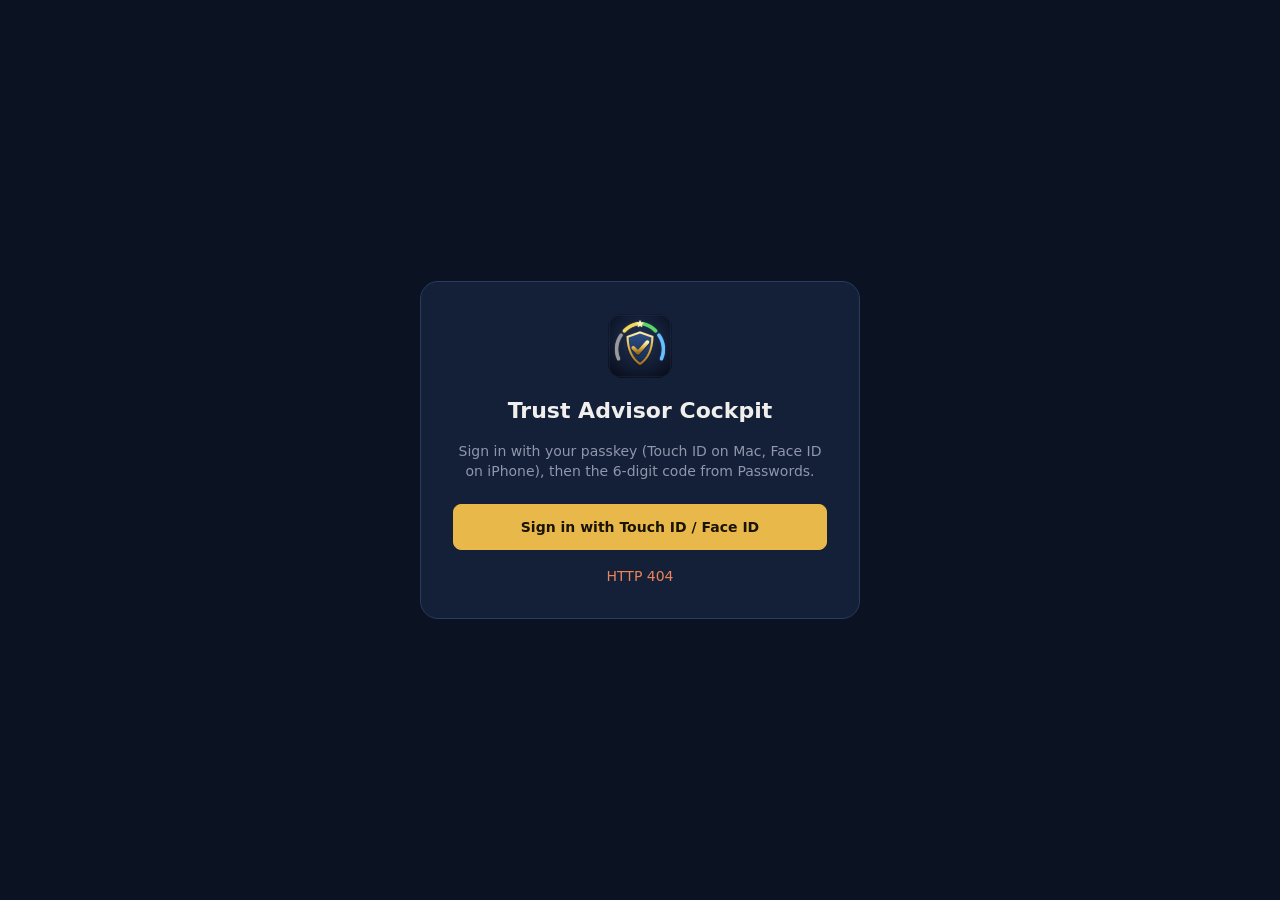
==== server/trustnet/static/admindash/index.html @ f4380b39 "Admin cockpit at /admindash: passkey (Touch ID / Face ID) + TOTP, live data - WebAuthn passkeys (use" ====
<!doctype html>
<html lang="en">
<head>
<meta charset="utf-8">
<meta name="viewport" content="width=device-width, initial-scale=1">
<meta name="robots" content="noindex, nofollow">
<title>Trust Advisor · Cockpit</title>
<link rel="icon" href="logo.png">
<link rel="stylesheet" href="app.css">
</head>
<body>
<div id="tooltip" class="tooltip" role="tooltip" hidden></div>

<!-- Auth: login and one-time setup -->
<main id="auth" class="auth" hidden>
  <div class="auth-card">
    <img src="logo.png" alt="" class="auth-logo" width="64" height="64">
    <h1>Trust Advisor Cockpit</h1>
    <div id="auth-login">
      <p class="muted">Sign in with your passkey (Touch ID on Mac, Face ID on iPhone), then the 6-digit code from Passwords.</p>
      <button id="btn-passkey" class="primary">Sign in with Touch ID / Face ID</button>
      <form id="form-code" hidden>
        <label for="code">Verification code from Passwords</label>
        <input id="code" name="code" inputmode="numeric" autocomplete="one-time-code" pattern="[0-9]{6}" maxlength="6" placeholder="000000" required>
        <button class="primary" type="submit">Verify</button>
      </form>
    </div>
    <div id="auth-setup" hidden>
      <ol class="steps">
        <li id="step-passkey"><b>Create your passkey.</b> It is saved in Passwords and syncs to your iPhone through your Apple Account.
          <button id="btn-create" class="primary">Create passkey with Touch ID</button></li>
        <li id="step-totp" class="dim"><b>Add the verification code to Passwords.</b>
          <div id="totp-box" hidden>
            <a id="otpauth" class="button" href="#">Add to Passwords</a>
            <p class="muted">Or in Passwords, add a verification code with this setup key:</p>
            <code id="totp-secret" class="secret"></code>
            <form id="form-setup-code">
              <label for="setup-code">Enter the current 6-digit code to confirm</label>
              <input id="setup-code" inputmode="numeric" autocomplete="one-time-code" pattern="[0-9]{6}" maxlength="6" placeholder="000000" required>
              <button class="primary" type="submit">Confirm</button>
            </form>
          </div>
        </li>
      </ol>
    </div>
    <p id="auth-msg" class="msg" role="status" aria-live="polite"></p>
  </div>
</main>

<!-- Cockpit -->
<div id="app" class="app" hidden>
  <nav class="side">
    <div class="brand"><img src="logo.png" alt="" width="32" height="32"><span>Cockpit</span></div>
    <a href="#cockpit" data-view="cockpit">Cockpit</a>
    <a href="#demographics" data-view="demographics">Demographics</a>
    <a href="#network" data-view="network">Network</a>
    <a href="#feedback" data-view="feedback">Feedback <span id="nav-fb" class="pill" hidden></span></a>
    <a href="#disputes" data-view="disputes">Disputes <span id="nav-dsp" class="pill" hidden></span></a>
    <div class="side-foot">
      <button id="btn-refresh">Refresh</button>
      <button id="btn-logout">Sign out</button>
    </div>
  </nav>
  <main class="content">
    <div id="demo-banner" class="banner" hidden></div>
    <header class="top"><h2 id="view-title">Cockpit</h2><span id="updated" class="muted"></span></header>

    <section data-section="cockpit">
      <div id="kpis" class="kpis"></div>
      <div class="grid3">
        <figure class="card"><figcaption>New network participants per day</figcaption><div id="ch-new"></div></figure>
        <figure class="card"><figcaption>Witness reports received per day</figcaption><div id="ch-reports"></div></figure>
        <figure class="card"><figcaption>Feedback received per day</figcaption><div id="ch-feedback"></div></figure>
      </div>
      <div class="grid2">
        <figure class="card"><figcaption>Feedback by status</figcaption><div id="ch-fb-status"></div></figure>
        <figure class="card"><figcaption>Most reported errors</figcaption><div id="tbl-errors"></div></figure>
      </div>
    </section>

    <section data-section="demographics" hidden>
      <p class="muted note">Own characters of network participants only (class, race, faction, level, realm, locale), shared with their consent. Nothing about players they meet.</p>
      <div class="grid3">
        <figure class="card"><figcaption>Faction</figcaption><div id="ch-faction"></div></figure>
        <figure class="card"><figcaption>Level</figcaption><div id="ch-levels"></div></figure>
        <figure class="card"><figcaption>Battle.net region (linked accounts)</figcaption><div id="ch-region"></div></figure>
      </div>
      <div class="grid2">
        <figure class="card"><figcaption>Race</figcaption><div id="ch-race"></div></figure>
        <figure class="card"><figcaption>Class</figcaption><div id="ch-class"></div></figure>
        <figure class="card"><figcaption>Realm</figcaption><div id="ch-realm"></div></figure>
        <figure class="card"><figcaption>Game language</figcaption><div id="ch-locale"></div></figure>
      </div>
    </section>

    <section data-section="network" hidden>
      <div id="net-kpis" class="kpis"></div>
      <figure class="card"><figcaption>Incidents by trait: verified vs not (yet) verified</figcaption><div id="ch-dims"></div></figure>
      <div class="grid2">
        <figure class="card"><figcaption>Independent witnesses per incident</figcaption><div id="ch-witness"></div></figure>
        <figure class="card"><figcaption>Published protocol (locked)</figcaption><div id="tbl-protocol"></div></figure>
      </div>
    </section>

    <section data-section="feedback" hidden>
      <div class="filters">
        <select id="fb-status" aria-label="Status"><option value="">All statuses</option><option>received</option><option>planned</option><option>fixed</option><option>done</option><option>wontfix</option><option>duplicate</option></select>
        <select id="fb-kind" aria-label="Kind"><option value="">Bugs and ideas</option><option value="bug">Bugs</option><option value="idea">Ideas</option></select>
        <input id="fb-search" type="search" placeholder="Search text" aria-label="Search">
        <span id="fb-count" class="muted"></span>
      </div>
      <div class="split">
        <div class="card table-wrap"><table id="tbl-fb" class="table"><thead><tr><th>Date</th><th>Kind</th><th>Report</th><th>Version</th><th>Status</th></tr></thead><tbody></tbody></table></div>
        <aside id="fb-detail" class="card detail" hidden></aside>
      </div>
    </section>

    <section data-section="disputes" hidden>
      <div class="card table-wrap"><table id="tbl-dsp" class="table"><thead><tr><th>Filed</th><th>Trait</th><th>Player's context</th><th>Status</th><th></th></tr></thead><tbody></tbody></table></div>
    </section>
  </main>
</div>
<script src="app.js"></script>
</body>
</html>
---- server/trustnet/static/admindash/app.css ----
/* Trust Advisor Cockpit - dark, brand navy + gold. Chart colors: validated
   categorical palette (dark steps) against the #141f38 card surface. */
:root {
  color-scheme: dark;
  --bg: #0b1222; --surface-1: #141f38; --surface-2: #1b2948; --line: #2a3a60;
  --text-primary: #f0efec; --text-secondary: #c3c2b7; --text-muted: #8f97ab;
  --gold: #e8b94a; --gold-soft: #fff1b8;
  --series-1: #3987e5; --series-2: #d95926; --series-3: #199e70; --series-4: #c98500;
  --good: #0ca30c; --warning: #fab219; --serious: #ec835a; --critical: #d03b3b;
  --radius: 12px;
  font: 14px/1.45 -apple-system, BlinkMacSystemFont, "SF Pro Text", system-ui, sans-serif;
}
* { box-sizing: border-box; }
body { margin: 0; background: var(--bg); color: var(--text-primary); }
[hidden] { display: none !important; }
h1, h2 { margin: 0; font-weight: 650; }
.muted { color: var(--text-muted); }
button, .button, select, input { font: inherit; color: var(--text-primary); background: var(--surface-2); border: 1px solid var(--line);
  border-radius: 8px; padding: 8px 12px; }
button, .button { cursor: pointer; text-decoration: none; display: inline-block; }
button:hover, .button:hover { border-color: var(--gold); }
button.primary, .button.primary { background: var(--gold); color: #1b1404; border-color: var(--gold); font-weight: 650; }
button:disabled { opacity: .5; cursor: default; }
:focus-visible { outline: 2px solid var(--gold-soft); outline-offset: 2px; }

/* auth */
.auth { min-height: 100vh; display: grid; place-items: center; padding: 24px; }
.auth-card { width: min(440px, 100%); background: var(--surface-1); border: 1px solid var(--line); border-radius: 18px; padding: 32px; text-align: center; }
.auth-logo { border-radius: 14px; margin-bottom: 12px; }
.auth-card h1 { font-size: 22px; margin-bottom: 12px; }
.auth-card button.primary { width: 100%; padding: 12px; margin-top: 8px; }
.auth-card form { margin-top: 16px; display: grid; gap: 8px; text-align: left; }
.auth-card input { font-size: 24px; letter-spacing: 6px; text-align: center; }
.steps { text-align: left; padding-left: 20px; display: grid; gap: 16px; }
.steps .dim { opacity: .45; }
.secret { display: block; background: var(--bg); padding: 10px; border-radius: 8px; word-break: break-all; color: var(--gold-soft); margin: 6px 0; }
.msg { min-height: 1.4em; margin: 16px 0 0; color: var(--serious); }
.msg.ok { color: var(--good); }

/* layout */
.app { display: grid; grid-template-columns: 210px 1fr; min-height: 100vh; }
.side { background: var(--surface-1); border-right: 1px solid var(--line); padding: 18px 12px; display: flex; flex-direction: column; gap: 4px;
  position: sticky; top: 0; height: 100vh; }
.brand { display: flex; align-items: center; gap: 10px; font-weight: 700; color: var(--gold); margin: 0 6px 18px; }
.brand img { border-radius: 8px; }
.side a { color: var(--text-secondary); text-decoration: none; padding: 9px 10px; border-radius: 8px; display: flex; justify-content: space-between; }
.side a.active, .side a:hover { background: var(--surface-2); color: var(--text-primary); }
.side-foot { margin-top: auto; display: grid; gap: 8px; }
.pill { background: var(--gold); color: #1b1404; border-radius: 10px; padding: 0 7px; font-size: 12px; font-weight: 700; }
.content { padding: 22px 26px 60px; min-width: 0; }
.top { display: flex; align-items: baseline; justify-content: space-between; margin-bottom: 16px; }
.banner { background: #3b2a07; border: 1px solid var(--gold); color: var(--gold-soft); border-radius: 10px; padding: 10px 14px; margin-bottom: 14px; }
.note { margin-top: -4px; }
.grid2, .grid3 { display: grid; gap: 14px; margin-top: 14px; }
.grid2 { grid-template-columns: repeat(auto-fit, minmax(360px, 1fr)); }
.grid3 { grid-template-columns: repeat(auto-fit, minmax(300px, 1fr)); }
.card { background: var(--surface-1); border: 1px solid var(--line); border-radius: var(--radius); padding: 14px 16px; margin: 0; min-width: 0; }
figcaption { color: var(--text-secondary); font-weight: 600; margin-bottom: 10px; }

/* KPI tiles */
.kpis { display: grid; grid-template-columns: repeat(auto-fit, minmax(124px, 1fr)); gap: 12px; }
.kpi { background: var(--surface-1); border: 1px solid var(--line); border-radius: var(--radius); padding: 12px 14px; }
.kpi .v { font-size: 26px; font-weight: 700; font-variant-numeric: tabular-nums; }
.kpi .l { color: var(--text-muted); font-size: 12px; }
.kpi.accent .v { color: var(--gold); }

/* charts */
svg { display: block; max-width: 100%; height: auto; overflow: visible; }
.axis text, .lbl { fill: var(--text-muted); font-size: 11px; }
.val { fill: var(--text-secondary); font-size: 11px; font-variant-numeric: tabular-nums; }
.cat { fill: var(--text-secondary); font-size: 12px; }
.grid line { stroke: var(--line); stroke-width: 1; }
.hit { fill: transparent; cursor: default; }
.legend { display: flex; gap: 16px; color: var(--text-secondary); font-size: 12px; margin-bottom: 6px; }
.legend i { display: inline-block; width: 10px; height: 10px; border-radius: 3px; margin-right: 6px; vertical-align: -1px; }
.empty { color: var(--text-muted); padding: 18px 0; }
.tooltip { position: fixed; z-index: 10; pointer-events: none; background: #050a14; border: 1px solid var(--line); border-radius: 8px;
  padding: 6px 9px; font-size: 12px; color: var(--text-primary); box-shadow: 0 6px 18px rgba(0,0,0,.4); }

/* tables */
.table-wrap { overflow: auto; padding: 0; }
.table { width: 100%; border-collapse: collapse; }
.table th, .table td { text-align: left; padding: 9px 12px; border-bottom: 1px solid var(--line); vertical-align: top; }
.table th { color: var(--text-muted); font-weight: 600; font-size: 12px; position: sticky; top: 0; background: var(--surface-1); }
.table tbody tr { cursor: pointer; }
.table tbody tr:hover, .table tbody tr.sel { background: var(--surface-2); }
.table td.num { text-align: right; font-variant-numeric: tabular-nums; }
.tag { border-radius: 6px; padding: 1px 7px; font-size: 12px; border: 1px solid var(--line); white-space: nowrap; }
.tag.bug { color: var(--serious); border-color: var(--serious); }
.tag.idea { color: var(--series-1); border-color: var(--series-1); }
.status { white-space: nowrap; }
.filters { display: flex; gap: 10px; align-items: center; margin-bottom: 12px; flex-wrap: wrap; }
.filters input { min-width: 220px; }
.split { display: grid; grid-template-columns: minmax(0, 1fr); gap: 14px; align-items: start; }
.split.open { grid-template-columns: minmax(0, 1fr) 380px; }
.detail h3 { margin: 0 0 8px; font-size: 15px; }
.detail pre { white-space: pre-wrap; background: var(--bg); padding: 10px; border-radius: 8px; font-size: 12px; color: var(--text-secondary); }
.detail textarea { width: 100%; min-height: 80px; font: inherit; color: var(--text-primary); background: var(--surface-2); border: 1px solid var(--line); border-radius: 8px; padding: 8px; }
.detail .row { display: flex; gap: 8px; margin-top: 8px; }
@media (max-width: 900px) {
  .app { grid-template-columns: 1fr; }
  .side { position: static; height: auto; flex-direction: row; flex-wrap: wrap; }
  .side-foot { margin: 0; display: flex; }
  .split { grid-template-columns: 1fr; }
}
.kpis + .card, .kpis + .grid2 { margin-top: 14px; }
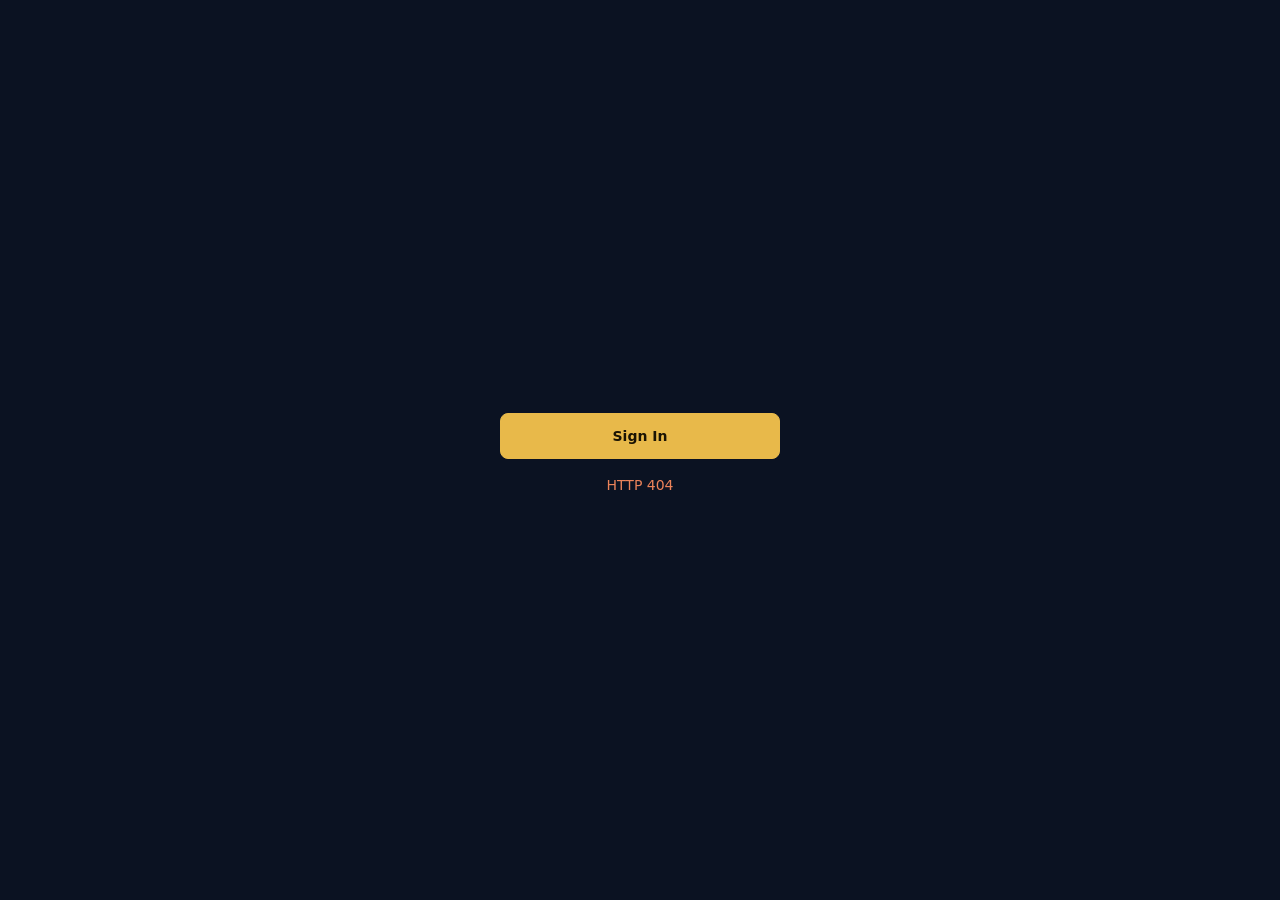
==== commit 47f6f04d: "Cockpit login: just the Sign In button Co-Authored-By: Claude Opus 5.5 <noreply@anthropic.com>" ====
--- a/server/trustnet/static/admindash/index.html
+++ b/server/trustnet/static/admindash/index.html
@@ -14,18 +14,16 @@
 <!-- Auth: login and one-time setup -->
 <main id="auth" class="auth" hidden>
   <div class="auth-card">
-    <img src="logo.png" alt="" class="auth-logo" width="64" height="64">
-    <h1>Trust Advisor Cockpit</h1>
-    <div id="auth-login">
-      <p class="muted">Sign in with your passkey (Touch ID on Mac, Face ID on iPhone), then the 6-digit code from Passwords.</p>
-      <button id="btn-passkey" class="primary">Sign in with Touch ID / Face ID</button>
+    <div id="auth-login" class="login-only">
+      <button id="btn-passkey" class="primary">Sign In</button>
       <form id="form-code" hidden>
-        <label for="code">Verification code from Passwords</label>
-        <input id="code" name="code" inputmode="numeric" autocomplete="one-time-code" pattern="[0-9]{6}" maxlength="6" placeholder="000000" required>
-        <button class="primary" type="submit">Verify</button>
+        <input id="code" name="code" inputmode="numeric" autocomplete="one-time-code" pattern="[0-9]{6}" maxlength="6" placeholder="000000" aria-label="Verification code" required>
+        <button class="primary" type="submit">Sign In</button>
       </form>
     </div>
     <div id="auth-setup" hidden>
+      <img src="logo.png" alt="" class="auth-logo" width="64" height="64">
+      <h1>Trust Advisor Cockpit</h1>
       <ol class="steps">
         <li id="step-passkey"><b>Create your passkey.</b> It is saved in Passwords and syncs to your iPhone through your Apple Account.
           <button id="btn-create" class="primary">Create passkey with Touch ID</button></li>
--- a/server/trustnet/static/admindash/app.css
+++ b/server/trustnet/static/admindash/app.css
@@ -104,3 +104,7 @@
   .split { grid-template-columns: 1fr; }
 }
 .kpis + .card, .kpis + .grid2 { margin-top: 14px; }
+
+/* login: just the button (and the code field after Touch ID / Face ID) */
+.auth.login .auth-card { background: none; border: 0; width: min(280px, 100%); padding: 0; }
+.auth.login .auth-card form { text-align: center; }
